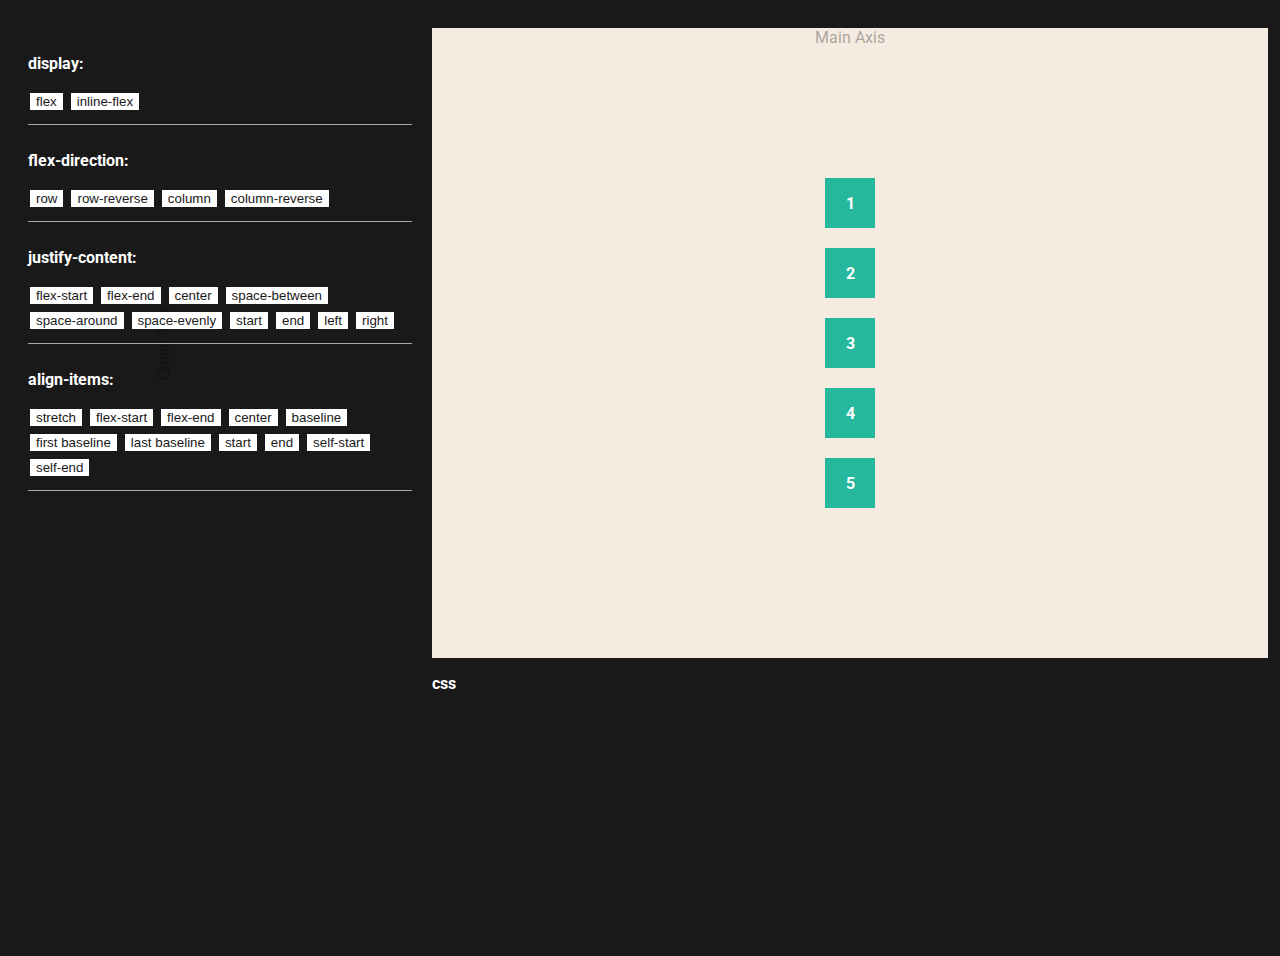
==== index.html @ 60b05c13 "updated js link" ====
<!DOCTYPE html>
<html lang="en">
<head>
    <meta charset="UTF-8">
    <meta name="viewport" content="width=device-width, initial-scale=1.0">
    <title>Flexbox</title>
    <link rel="stylesheet" href="index.css">
    <link rel="preconnect" href="https://fonts.googleapis.com">
    <link rel="preconnect" href="https://fonts.gstatic.com" crossorigin>
    <link href="https://fonts.googleapis.com/css2?family=Roboto:wght@100;400;700;900&display=swap" rel="stylesheet">
    <script src="http://ajax.googleapis.com/ajax/libs/jquery/1.10.2/jquery.min.js" type="text/javascript"></script></head>
<body>
    <div class="buttons-container">
        <div class="section" id="display">
            <p class="section-header">display:</p>
            <button>flex</button>
            <button>inline-flex</button>
        </div>
        <div class="section" id="flex-direction">
            <p class="section-header">flex-direction:</p>
            <button>row</button>
            <button>row-reverse</button>
            <button>column</button>
            <button>column-reverse</button>
        </div>
        <div class="section" id="justify-content">
            <p class="section-header">justify-content:</p>
            <button>flex-start</button>
            <button>flex-end</button>
            <button>center</button>
            <button>space-between</button>
            <button>space-around</button>
            <button>space-evenly</button>
            <button>start</button>
            <button>end</button>
            <button>left</button>
            <button>right</button>
        </div>
        <div class="section" id="align-items">
            <p class="section-header">align-items:</p>
            <button>stretch</button>
            <button>flex-start</button>
            <button>flex-end</button>
            <button>center</button>
            <button>baseline</button>
            <button>first baseline</button>
            <button>last baseline</button>
            <button>start</button>
            <button>end</button>
            <button>self-start</button>
            <button>self-end</button>
        </div>
    </div>
    <div class="view-css">
        <div class="view-container">
            <div class="main-axis explainer top">
                <div class="axis-text">Main Axis</div>
            </div>
            <div class="cross-axis explainer left">
                <div class="axis-text">Cross Axis</div>
            </div>
            <div class="item">1</div>
            <div class="item">2</div>
            <div class="item">3</div>
            <div class="item">4</div>
            <div class="item">5</div>
        </div>
        <div class="css-container">
            <p class="section-header">css</p>
            <p class="css-text"></p>
        </div>
    </div>
    
    <script src="index.js" type="text/javascript"></script>
</body>
</html>
---- index.css ----
body {
    display: flex;
    padding: 20px;
    height: 100vh;
    width: 100vw;
    font-family: 'Roboto', sans-serif;
    background-color: #191919;
}

button {
    margin: 4px 2px;
    border: none;
    background-color: white;
    color: #191919;
    cursor: pointer;
}

.buttons-container {
    width: 30%;
    margin: 0 20px 0 0;
    z-index: 10;
}

.section {
    padding: 10px 0; 
    border-bottom: 1px solid darkgray;
}

.section-header {
    font-weight: bold;
    color: white;
}
.view-css {
    width: calc(70% - 60px);
    color: white;
}

.view-container {
    position: relative;
    width: 100%;
    height: 70%;
    background-color: #f5ebe1;
    /* border: 2px solid lightslategrey; */
    display: flex;
    flex-direction: column;
    justify-content: center;
    align-items: center;
}

.css-container {
    height: 30%;
    width: 100%
}

.item {
    display: flex;
    justify-content: center;
    align-items: center;
    height: 50px; 
    width: 50px;
    background-color: rgb(38, 184, 157);    
    margin: 10px;
    color: white;
    font-weight: bold;
    text-align: center;
    z-index: 10;

}
.explainer {
    color: black;
    opacity: .3;
    z-index: 1;
}

.top {
    position: absolute;
    top: 0;
    margin-left: auto;
    margin-right: auto;
    left: 0;
    right: 0;
    text-align: center;
}

.left {
    position: absolute;
    left: 0;
    margin-top: auto;
    margin-bottom: auto;
    top: 0;
    bottom: 0;
    text-align: center; 
    transform: rotate(-90deg);
}
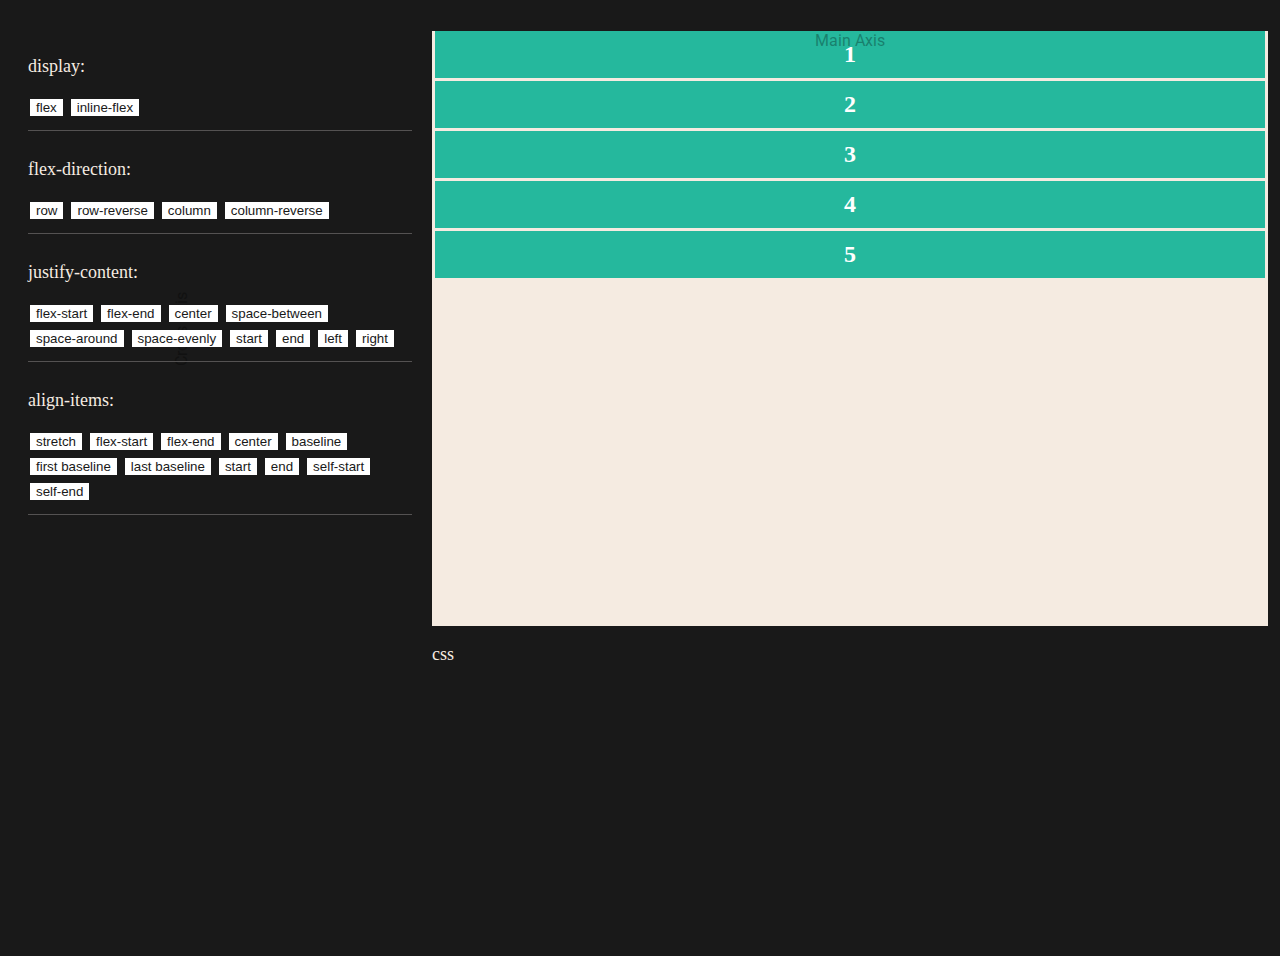
==== commit cc02d6fa: "added fonts and edit styling" ====
--- a/index.html
+++ b/index.html
@@ -8,68 +8,74 @@
     <link rel="preconnect" href="https://fonts.googleapis.com">
     <link rel="preconnect" href="https://fonts.gstatic.com" crossorigin>
     <link href="https://fonts.googleapis.com/css2?family=Roboto:wght@100;400;700;900&display=swap" rel="stylesheet">
-    <script src="http://ajax.googleapis.com/ajax/libs/jquery/1.10.2/jquery.min.js" type="text/javascript"></script></head>
+    <script src="https://ajax.googleapis.com/ajax/libs/jquery/3.6.0/jquery.min.js"></script>
+</head>
 <body>
-    <div class="buttons-container">
-        <div class="section" id="display">
-            <p class="section-header">display:</p>
-            <button>flex</button>
-            <button>inline-flex</button>
+    <!-- <div class="title">Flexbox</div> -->
+    <div class="content">
+        <div class="buttons-container">
+            <div class="section" id="display">
+                <p class="section-header">display:</p>
+                <button>flex</button>
+                <button>inline-flex</button>
+            </div>
+            <div class="section" id="flex-direction">
+                <p class="section-header">flex-direction:</p>
+                <button>row</button>
+                <button>row-reverse</button>
+                <button>column</button>
+                <button>column-reverse</button>
+            </div>
+            <div class="section" id="justify-content">
+                <p class="section-header">justify-content:</p>
+                <button>flex-start</button>
+                <button>flex-end</button>
+                <button>center</button>
+                <button>space-between</button>
+                <button>space-around</button>
+                <button>space-evenly</button>
+                <button>start</button>
+                <button>end</button>
+                <button>left</button>
+                <button>right</button>
+            </div>
+            <div class="section" id="align-items">
+                <p class="section-header">align-items:</p>
+                <button>stretch</button>
+                <button>flex-start</button>
+                <button>flex-end</button>
+                <button>center</button>
+                <button>baseline</button>
+                <button>first baseline</button>
+                <button>last baseline</button>
+                <button>start</button>
+                <button>end</button>
+                <button>self-start</button>
+                <button>self-end</button>
+            </div>
         </div>
-        <div class="section" id="flex-direction">
-            <p class="section-header">flex-direction:</p>
-            <button>row</button>
-            <button>row-reverse</button>
-            <button>column</button>
-            <button>column-reverse</button>
+        <div class="view-css">
+            <div class="view-container">
+                <div class="main-axis explainer top">
+                    <div class="axis-text">Main Axis</div>
+                </div>
+                <div class="cross-axis explainer left">
+                    <div class="axis-text">Cross Axis</div>
+                </div>
+                <div class="item">1</div>
+                <div class="item">2</div>
+                <div class="item">3</div>
+                <div class="item">4</div>
+                <div class="item">5</div>
+            </div>
+            <div class="css-container">
+                <p class="section-header">css</p>
+                <p class="css-text"></p>
+            </div>
         </div>
-        <div class="section" id="justify-content">
-            <p class="section-header">justify-content:</p>
-            <button>flex-start</button>
-            <button>flex-end</button>
-            <button>center</button>
-            <button>space-between</button>
-            <button>space-around</button>
-            <button>space-evenly</button>
-            <button>start</button>
-            <button>end</button>
-            <button>left</button>
-            <button>right</button>
-        </div>
-        <div class="section" id="align-items">
-            <p class="section-header">align-items:</p>
-            <button>stretch</button>
-            <button>flex-start</button>
-            <button>flex-end</button>
-            <button>center</button>
-            <button>baseline</button>
-            <button>first baseline</button>
-            <button>last baseline</button>
-            <button>start</button>
-            <button>end</button>
-            <button>self-start</button>
-            <button>self-end</button>
-        </div>
+
     </div>
-    <div class="view-css">
-        <div class="view-container">
-            <div class="main-axis explainer top">
-                <div class="axis-text">Main Axis</div>
-            </div>
-            <div class="cross-axis explainer left">
-                <div class="axis-text">Cross Axis</div>
-            </div>
-            <div class="item">1</div>
-            <div class="item">2</div>
-            <div class="item">3</div>
-            <div class="item">4</div>
-            <div class="item">5</div>
-        </div>
-        <div class="css-container">
-            <p class="section-header">css</p>
-            <p class="css-text"></p>
-        </div>
-    </div>
+    
     
     <script src="index.js" type="text/javascript"></script>
 </body>
--- a/index.css
+++ b/index.css
@@ -1,10 +1,29 @@
+@import url(https://cdn.brandfolder.io/6124JDFB/at/qbtqbm-3lmpjk-40dwwk/WunderBrick-Display.otf);
+@import url(https://cdn.brandfolder.io/6124JDFB/at/qbtqbm-3lmpjk-ug2ox/WunderBrick-Text.otf);
+
 body {
-    display: flex;
     padding: 20px;
     height: 100vh;
     width: 100vw;
     font-family: 'Roboto', sans-serif;
     background-color: #191919;
+}
+
+.title {
+    width: 100vw;
+    height: 50px;
+    text-align: center;
+    font-size: 50px;
+    font-family: WunderBrickDisplay,Times New Roman,Times,serif;
+    font-weight: 400;
+    color: #25b89d;
+    padding: 0 0 20px;    
+}
+
+.content {
+    display: flex;
+    width: 100vw;
+    height: calc(100vh - 50px)
 }
 
 button {
@@ -15,6 +34,10 @@
     cursor: pointer;
 }
 
+.selected {
+    background-color: #25b89d;    
+}
+
 .buttons-container {
     width: 30%;
     margin: 0 20px 0 0;
@@ -23,12 +46,14 @@
 
 .section {
     padding: 10px 0; 
-    border-bottom: 1px solid darkgray;
+    border-bottom: 1px solid #545252;
 }
 
 .section-header {
-    font-weight: bold;
-    color: white;
+    color: #f5ebe1;
+    font-family: WunderBrickText,Times New Roman,Times,serif;
+    font-size: 18px;
+    font-weight: 400;
 }
 .view-css {
     width: calc(70% - 60px);
@@ -40,11 +65,6 @@
     width: 100%;
     height: 70%;
     background-color: #f5ebe1;
-    /* border: 2px solid lightslategrey; */
-    display: flex;
-    flex-direction: column;
-    justify-content: center;
-    align-items: center;
 }
 
 .css-container {
@@ -53,19 +73,20 @@
 }
 
 .item {
+    font-family: WunderBrickDisplay,Times New Roman,Times,serif;
+    font-size: 24px;
     display: flex;
     justify-content: center;
     align-items: center;
-    height: 50px; 
-    width: 50px;
-    background-color: rgb(38, 184, 157);    
-    margin: 10px;
+    padding: 10px 15px;
+    background-color: #25b89d;    
+    margin: 3px;
     color: white;
     font-weight: bold;
     text-align: center;
     z-index: 10;
+}
 
-}
 .explainer {
     color: black;
     opacity: .3;
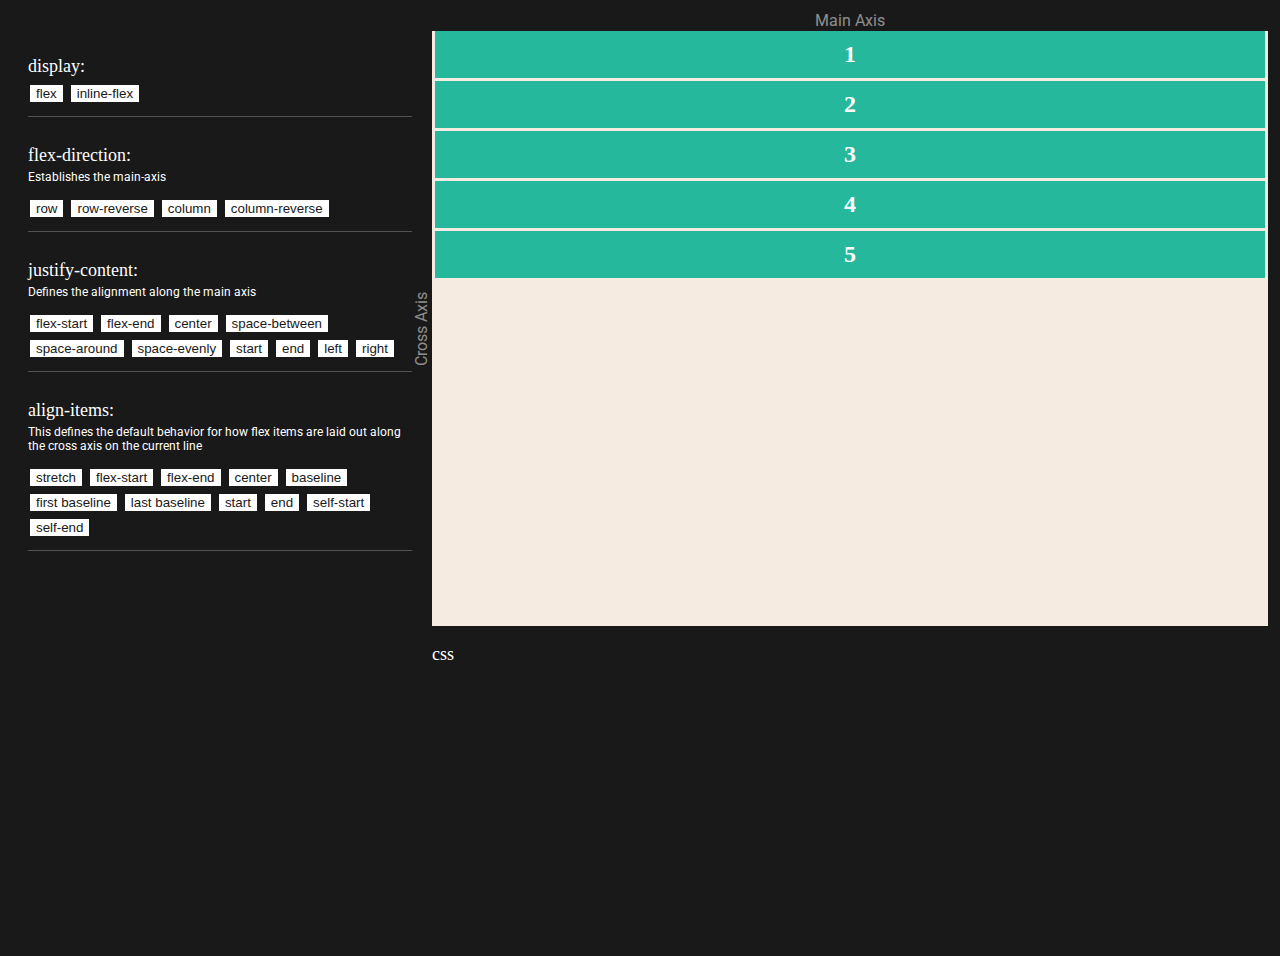
==== commit 5b1fcfca: "updated some styling, added descriptions, fixed cross axis and main axis labels" ====
--- a/index.html
+++ b/index.html
@@ -21,6 +21,7 @@
             </div>
             <div class="section" id="flex-direction">
                 <p class="section-header">flex-direction:</p>
+                <p class="section-description">Establishes the main-axis</p>
                 <button>row</button>
                 <button>row-reverse</button>
                 <button>column</button>
@@ -28,6 +29,7 @@
             </div>
             <div class="section" id="justify-content">
                 <p class="section-header">justify-content:</p>
+                <p class="section-description">Defines the alignment along the main axis</p>
                 <button>flex-start</button>
                 <button>flex-end</button>
                 <button>center</button>
@@ -41,6 +43,7 @@
             </div>
             <div class="section" id="align-items">
                 <p class="section-header">align-items:</p>
+                <p class="section-description">This defines the default behavior for how flex items are laid out along the cross axis on the current line</p>
                 <button>stretch</button>
                 <button>flex-start</button>
                 <button>flex-end</button>
@@ -56,24 +59,21 @@
         </div>
         <div class="view-css">
             <div class="view-container">
-                <div class="main-axis explainer top">
-                    <div class="axis-text">Main Axis</div>
+                <div class="top-axis axis-text">Main Axis</div>
+                <div class="side-axis axis-text">Cross Axis</div>
+                <div class="view-container-items">
+                    <div class="item">1</div>
+                    <div class="item">2</div>
+                    <div class="item">3</div>
+                    <div class="item">4</div>
+                    <div class="item">5</div>
                 </div>
-                <div class="cross-axis explainer left">
-                    <div class="axis-text">Cross Axis</div>
-                </div>
-                <div class="item">1</div>
-                <div class="item">2</div>
-                <div class="item">3</div>
-                <div class="item">4</div>
-                <div class="item">5</div>
             </div>
             <div class="css-container">
                 <p class="section-header">css</p>
                 <p class="css-text"></p>
             </div>
         </div>
-
     </div>
     
     
--- a/index.css
+++ b/index.css
@@ -50,11 +50,22 @@
 }
 
 .section-header {
-    color: #f5ebe1;
+    color: white;
     font-family: WunderBrickText,Times New Roman,Times,serif;
     font-size: 18px;
     font-weight: 400;
+    margin-bottom: 4px;
+    
 }
+
+.section-description {
+    color: white;
+    font-family: 'Roboto', sans-serif;
+    font-size: 12px;
+    font-weight: 400;
+    margin-top: 0px;
+}
+
 .view-css {
     width: calc(70% - 60px);
     color: white;
@@ -65,6 +76,34 @@
     width: 100%;
     height: 70%;
     background-color: #f5ebe1;
+}
+.view-container-items {
+    width: 100%;
+    height: 100%;
+}
+
+.axis-text {
+    color: white;
+    opacity: .5;
+    z-index: 1;
+}
+
+.top-axis {
+    position: absolute;
+    top: -20px;
+    text-align: center;
+    width: 100%;
+}
+
+/* bug where position is being edited by flex direction */
+.side-axis {
+    transform-origin: 0 0;
+    width: auto;
+    text-align: center;
+    display: inline-block;
+    transform: rotate(-90deg) translate(-50%, -20px);    
+    position: absolute;
+    top: 50%;
 }
 
 .css-container {
@@ -87,29 +126,3 @@
     z-index: 10;
 }
 
-.explainer {
-    color: black;
-    opacity: .3;
-    z-index: 1;
-}
-
-.top {
-    position: absolute;
-    top: 0;
-    margin-left: auto;
-    margin-right: auto;
-    left: 0;
-    right: 0;
-    text-align: center;
-}
-
-.left {
-    position: absolute;
-    left: 0;
-    margin-top: auto;
-    margin-bottom: auto;
-    top: 0;
-    bottom: 0;
-    text-align: center; 
-    transform: rotate(-90deg);
-}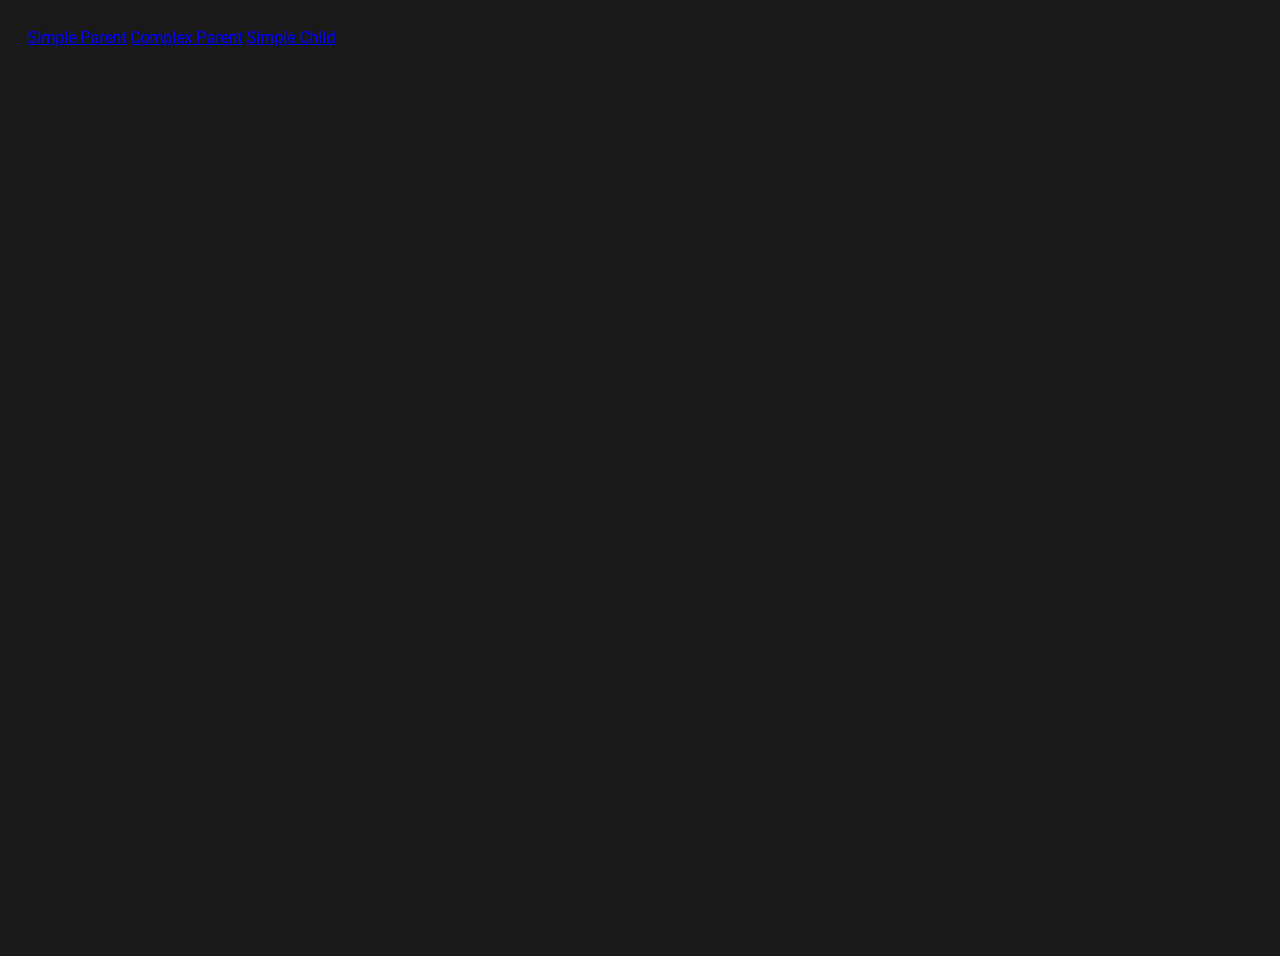
==== commit a98362dd: "updated css and complex layout" ====
--- a/index.html
+++ b/index.html
@@ -4,78 +4,16 @@
     <meta charset="UTF-8">
     <meta name="viewport" content="width=device-width, initial-scale=1.0">
     <title>Flexbox</title>
-    <link rel="stylesheet" href="index.css">
+    <link rel="stylesheet" href="style.css">
     <link rel="preconnect" href="https://fonts.googleapis.com">
     <link rel="preconnect" href="https://fonts.gstatic.com" crossorigin>
     <link href="https://fonts.googleapis.com/css2?family=Roboto:wght@100;400;700;900&display=swap" rel="stylesheet">
     <script src="https://ajax.googleapis.com/ajax/libs/jquery/3.6.0/jquery.min.js"></script>
 </head>
 <body>
-    <!-- <div class="title">Flexbox</div> -->
-    <div class="content">
-        <div class="buttons-container">
-            <div class="section" id="display">
-                <p class="section-header">display:</p>
-                <button>flex</button>
-                <button>inline-flex</button>
-            </div>
-            <div class="section" id="flex-direction">
-                <p class="section-header">flex-direction:</p>
-                <p class="section-description">Establishes the main-axis</p>
-                <button>row</button>
-                <button>row-reverse</button>
-                <button>column</button>
-                <button>column-reverse</button>
-            </div>
-            <div class="section" id="justify-content">
-                <p class="section-header">justify-content:</p>
-                <p class="section-description">Defines the alignment along the main axis</p>
-                <button>flex-start</button>
-                <button>flex-end</button>
-                <button>center</button>
-                <button>space-between</button>
-                <button>space-around</button>
-                <button>space-evenly</button>
-                <button>start</button>
-                <button>end</button>
-                <button>left</button>
-                <button>right</button>
-            </div>
-            <div class="section" id="align-items">
-                <p class="section-header">align-items:</p>
-                <p class="section-description">This defines the default behavior for how flex items are laid out along the cross axis on the current line</p>
-                <button>stretch</button>
-                <button>flex-start</button>
-                <button>flex-end</button>
-                <button>center</button>
-                <button>baseline</button>
-                <button>first baseline</button>
-                <button>last baseline</button>
-                <button>start</button>
-                <button>end</button>
-                <button>self-start</button>
-                <button>self-end</button>
-            </div>
-        </div>
-        <div class="view-css">
-            <div class="view-container">
-                <div class="top-axis axis-text">Main Axis</div>
-                <div class="side-axis axis-text">Cross Axis</div>
-                <div class="view-container-items">
-                    <div class="item">1</div>
-                    <div class="item">2</div>
-                    <div class="item">3</div>
-                    <div class="item">4</div>
-                    <div class="item">5</div>
-                </div>
-            </div>
-            <div class="css-container">
-                <p class="section-header">css</p>
-                <p class="css-text"></p>
-            </div>
-        </div>
-    </div>
-    
+    <a href="html/simple-parent.html">Simple Parent</a>
+    <a href="html/complex-parent.html">Complex Parent</a>
+    <a href="html/simple-child.html">Simple Child</a>
     
     <script src="index.js" type="text/javascript"></script>
 </body>
--- a/style.css
+++ b/style.css
@@ -0,0 +1,155 @@
+@import url(https://cdn.brandfolder.io/6124JDFB/at/qbtqbm-3lmpjk-40dwwk/WunderBrick-Display.otf);
+@import url(https://cdn.brandfolder.io/6124JDFB/at/qbtqbm-3lmpjk-ug2ox/WunderBrick-Text.otf);
+
+body {
+    padding: 20px;
+    height: 100vh;
+    width: 100vw;
+    font-family: 'Roboto', sans-serif;
+    background-color: #191919;
+}
+
+.title {
+    width: 100vw;
+    height: 50px;
+    text-align: center;
+    font-size: 50px;
+    font-family: WunderBrickDisplay,Times New Roman,Times,serif;
+    font-weight: 400;
+    color: #25b89d;
+    padding: 0 0 20px;    
+}
+
+.content {
+    display: flex;
+    width: 100vw;
+    height: calc(100vh - 50px)
+}
+
+button {
+    margin: 4px 2px;
+    border: none;
+    background-color: white;
+    color: #191919;
+    cursor: pointer;
+}
+
+.selected {
+    background-color: #25b89d;    
+}
+
+.buttons-container {
+    width: 30%;
+    margin: 0 20px 0 0;
+    z-index: 10;
+}
+
+.section {
+    padding: 10px 0; 
+    border-bottom: 1px solid #545252;
+}
+
+.section-header {
+    color: white;
+    font-family: WunderBrickText,Times New Roman,Times,serif;
+    font-size: 18px;
+    font-weight: 400;
+    margin-bottom: 4px;
+    
+}
+
+.section-description {
+    color: white;
+    font-family: 'Roboto', sans-serif;
+    font-size: 12px;
+    font-weight: 400;
+    margin-top: 0px;
+}
+
+.view-css {
+    width: calc(70% - 60px);
+    color: white;
+}
+
+.view-container {
+    position: relative;
+    width: 100%;
+    height: 70%;
+    background-color: #f5ebe1;
+}
+.view-container-items {
+    width: 100%;
+    height: 100%;
+}
+
+.axis-text {
+    color: white;
+    opacity: .5;
+    z-index: 1;
+}
+
+.top-axis {
+    position: absolute;
+    top: -20px;
+    text-align: center;
+    width: 100%;
+}
+
+/* bug where position is being edited by flex direction */
+.side-axis {
+    transform-origin: 0 0;
+    width: auto;
+    text-align: center;
+    display: inline-block;
+    transform: rotate(-90deg) translate(-50%, -100%);    
+    position: absolute;
+    top: 50%;
+}
+
+.css-container {
+    height: 30%;
+    width: 100%
+}
+
+.item {
+    font-family: WunderBrickDisplay,Times New Roman,Times,serif;
+    font-size: 24px;
+    display: flex;
+    justify-content: center;
+    align-items: center;
+    padding: 10px 15px;
+    background-color: #25b89d;    
+    margin: 3px;
+    color: white;
+    font-weight: bold;
+    text-align: center;
+    z-index: 10;
+}
+
+.eyebrow {
+    color: black;
+    font-family: 'Roboto', sans-serif;
+    font-size: 12px;
+    font-weight: bold; 
+    text-transform: uppercase;
+}
+
+.headline {
+    color: black;
+    font-family: WunderBrickDisplay,Times New Roman,Times,serif;
+    font-size: 28px;
+    text-transform: uppercase;
+}
+
+.subhead {
+    color: black;
+    font-family: 'Roboto', sans-serif;
+    font-size: 16px;
+    font-weight: regular; 
+}
+
+.disclaimer {
+    color: black;
+    font-family: 'Roboto', sans-serif;
+    font-size: 10px;
+}
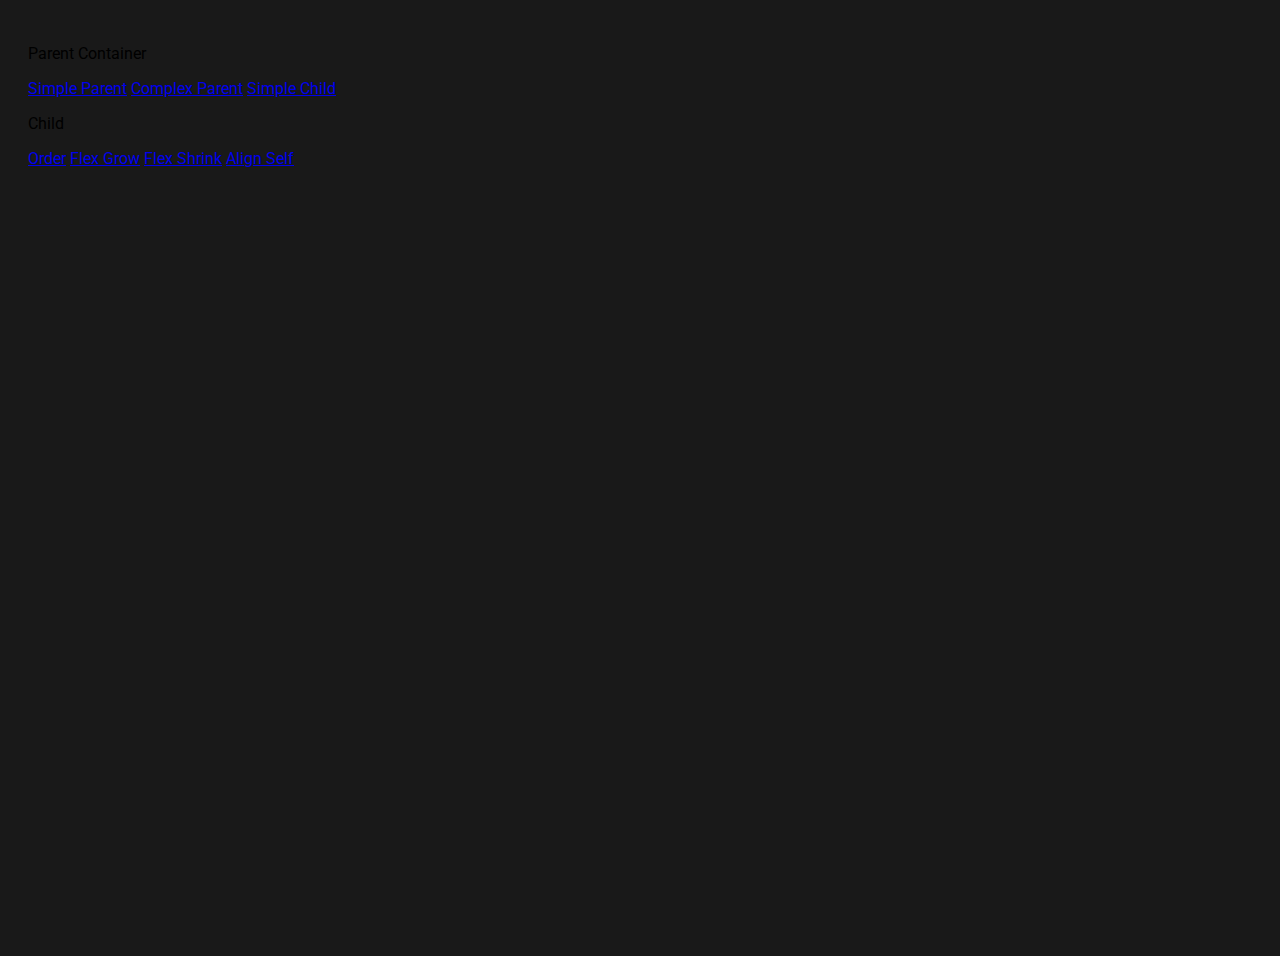
==== commit 26738cf0: "built out individual child property pages to better demo" ====
--- a/index.html
+++ b/index.html
@@ -11,9 +11,15 @@
     <script src="https://ajax.googleapis.com/ajax/libs/jquery/3.6.0/jquery.min.js"></script>
 </head>
 <body>
+    <p>Parent Container</p>
     <a href="html/simple-parent.html">Simple Parent</a>
     <a href="html/complex-parent.html">Complex Parent</a>
     <a href="html/simple-child.html">Simple Child</a>
+    <p>Child</p>
+    <a href="html/order.html">Order</a>
+    <a href="html/flex-grow.html">Flex Grow</a>
+    <a href="html/flex-shrink.html">Flex Shrink</a>
+    <a href="html/align-self.html">Align Self</a>
     
     <script src="index.js" type="text/javascript"></script>
 </body>
--- a/style.css
+++ b/style.css
@@ -77,10 +77,19 @@
     height: 70%;
     background-color: #f5ebe1;
 }
+
+.view-container-child {
+    display: flex;
+    justify-content: center;
+    align-items: center;
+}
+
 .view-container-items {
     width: 100%;
     height: 100%;
 }
+
+
 
 .axis-text {
     color: white;
@@ -126,6 +135,10 @@
     z-index: 10;
 }
 
+.child {
+    background-color: orangered;
+}
+
 .eyebrow {
     color: black;
     font-family: 'Roboto', sans-serif;
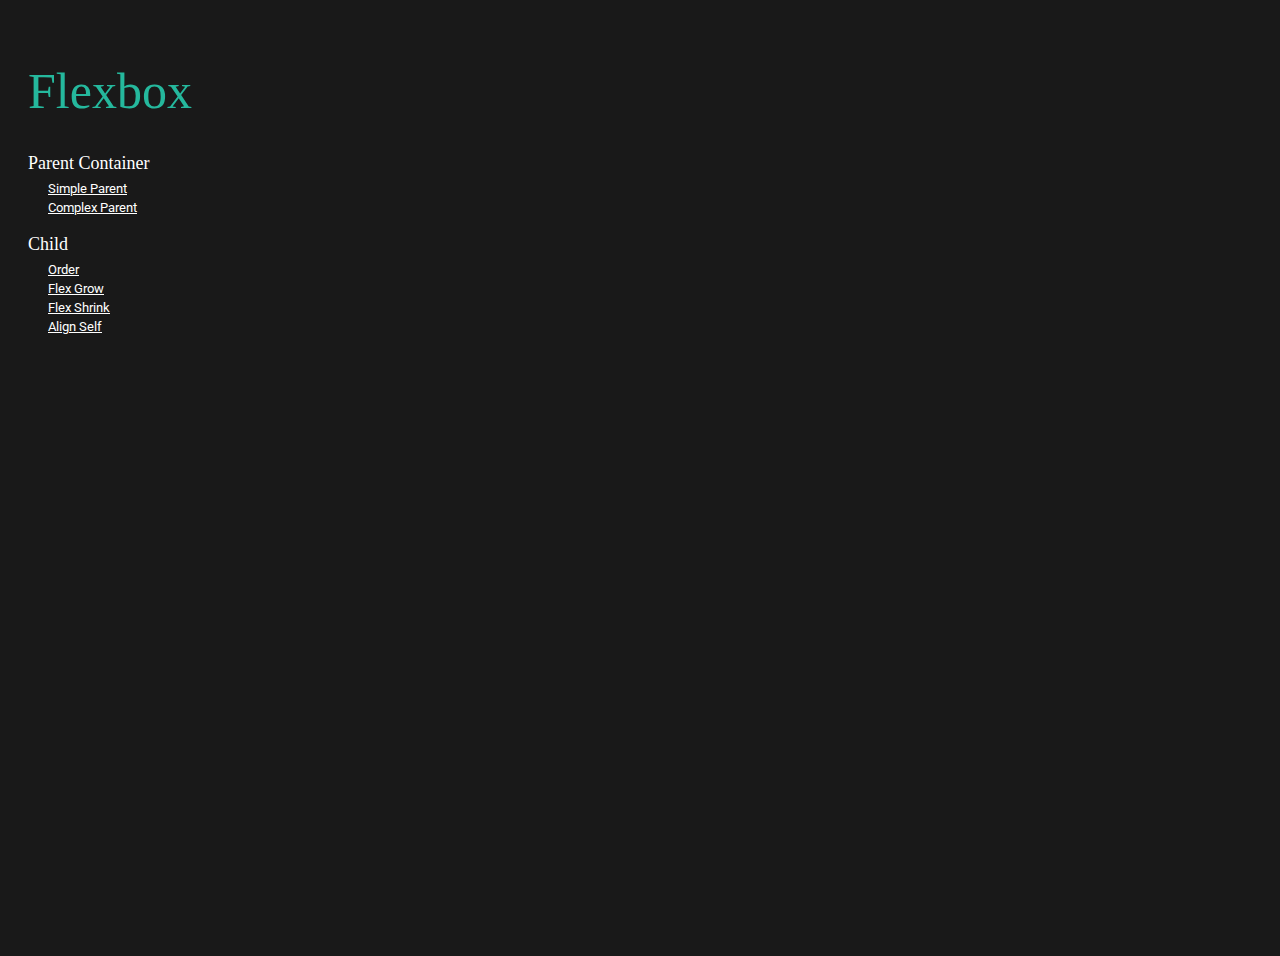
==== commit 47029b9c: "updated styling for index and updated pages path" ====
--- a/index.html
+++ b/index.html
@@ -11,15 +11,22 @@
     <script src="https://ajax.googleapis.com/ajax/libs/jquery/3.6.0/jquery.min.js"></script>
 </head>
 <body>
-    <p>Parent Container</p>
-    <a href="html/simple-parent.html">Simple Parent</a>
-    <a href="html/complex-parent.html">Complex Parent</a>
-    <a href="html/simple-child.html">Simple Child</a>
-    <p>Child</p>
-    <a href="html/order.html">Order</a>
-    <a href="html/flex-grow.html">Flex Grow</a>
-    <a href="html/flex-shrink.html">Flex Shrink</a>
-    <a href="html/align-self.html">Align Self</a>
+    <h1>Flexbox</h1>
+    <p class="section-header">Parent Container</p>
+    <ul>
+        <li><a href="pages/simple-parent.html">Simple Parent</a></li>
+        <li><a href="pages/complex-parent.html">Complex Parent</a></li>
+        <!-- <li><a href="pages/simple-child.html">Simple Child</a></li> -->
+        
+    </ul>
+    <p class="section-header">Child</p>
+    <ul>
+        <li><a href="pages/order.html">Order</a></li>
+        <li><a href="pages/flex-grow.html">Flex Grow</a></li>
+        <li><a href="pages/flex-shrink.html">Flex Shrink</a></li>
+        <li><a href="pages/align-self.html">Align Self</a></li>
+    </ul>
+
     
     <script src="index.js" type="text/javascript"></script>
 </body>
--- a/style.css
+++ b/style.css
@@ -9,15 +9,23 @@
     background-color: #191919;
 }
 
-.title {
-    width: 100vw;
-    height: 50px;
-    text-align: center;
+h1 { 
     font-size: 50px;
     font-family: WunderBrickDisplay,Times New Roman,Times,serif;
     font-weight: 400;
     color: #25b89d;
-    padding: 0 0 20px;    
+}
+
+a {
+    color: white;
+    font-size: .8em;
+}
+
+ul {
+    list-style-type: none;
+    margin-block-start: 0;
+    padding-inline-start: 20px;
+
 }
 
 .content {
